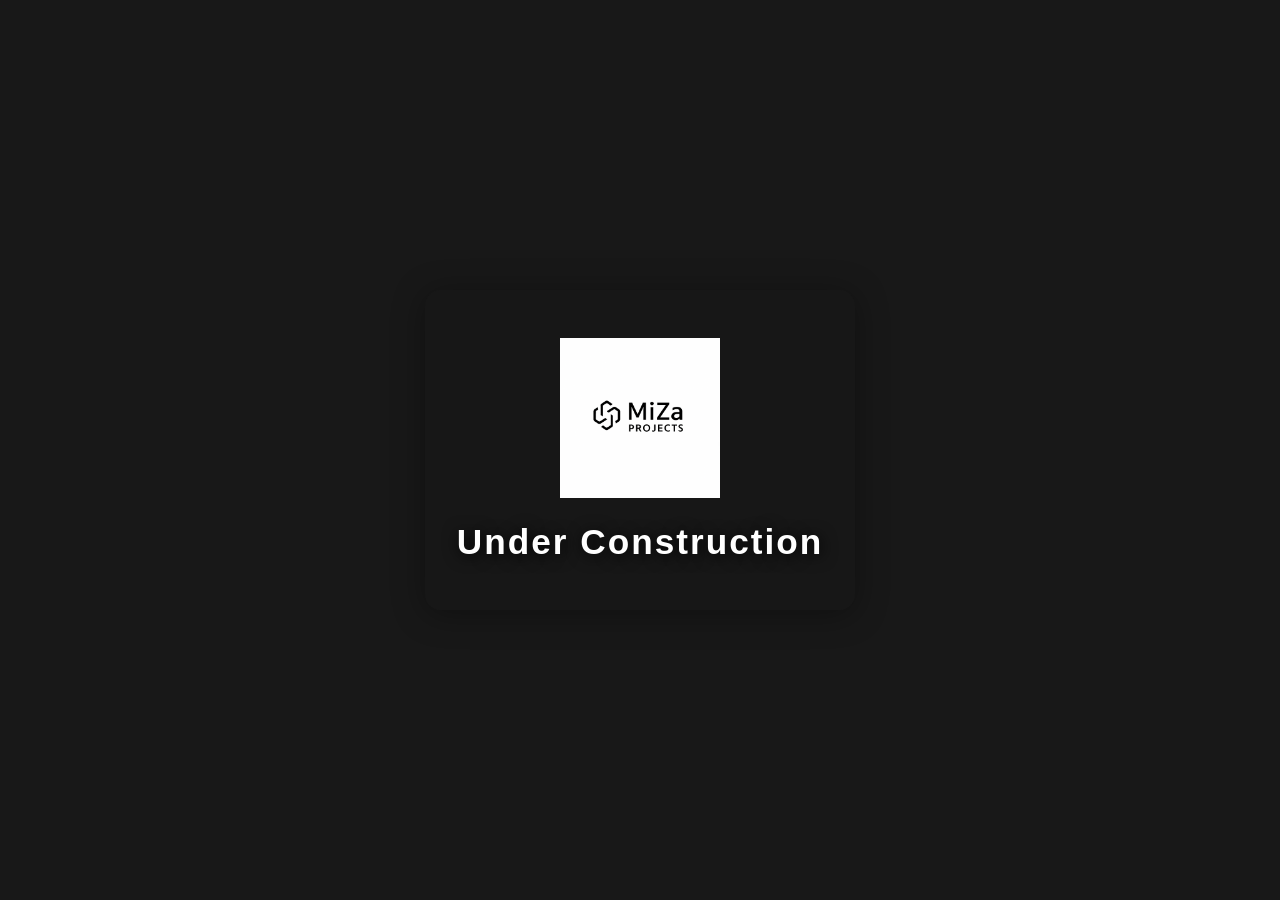
==== index.html @ 12dbcef3 "Add files via upload" ====
<!DOCTYPE html>
<html lang="en">
<head>
    <meta charset="UTF-8">
    <title>Under Construction</title>
    <link rel="stylesheet" href="splash.css">
</head>
<body>
    <div class="splash-container">
        <img src="logo.png" alt="Logo" class="logo">
        <h1>Under Construction</h1>
    </div>
</body>
</html>
---- splash.css ----
body {
    background: #181818;
    margin: 0;
    padding: 0;
    height: 100vh;
    display: flex;
    justify-content: center;
    align-items: center;
    font-family: 'Segoe UI', Arial, sans-serif;
}

.splash-container {
    display: flex;
    flex-direction: column;
    align-items: center;
    background: rgba(24, 24, 24, 0.95);
    padding: 48px 32px;
    border-radius: 16px;
    box-shadow: 0 4px 32px rgba(0,0,0,0.35);
}

.logo {
    width: 160px;
    height: auto;
    margin-bottom: 24px;
}

h1 {
    color: #fff;
    font-size: 2.2rem;
    letter-spacing: 2px;
    margin: 0;
    text-shadow: 1px 2px 16px #000;
}
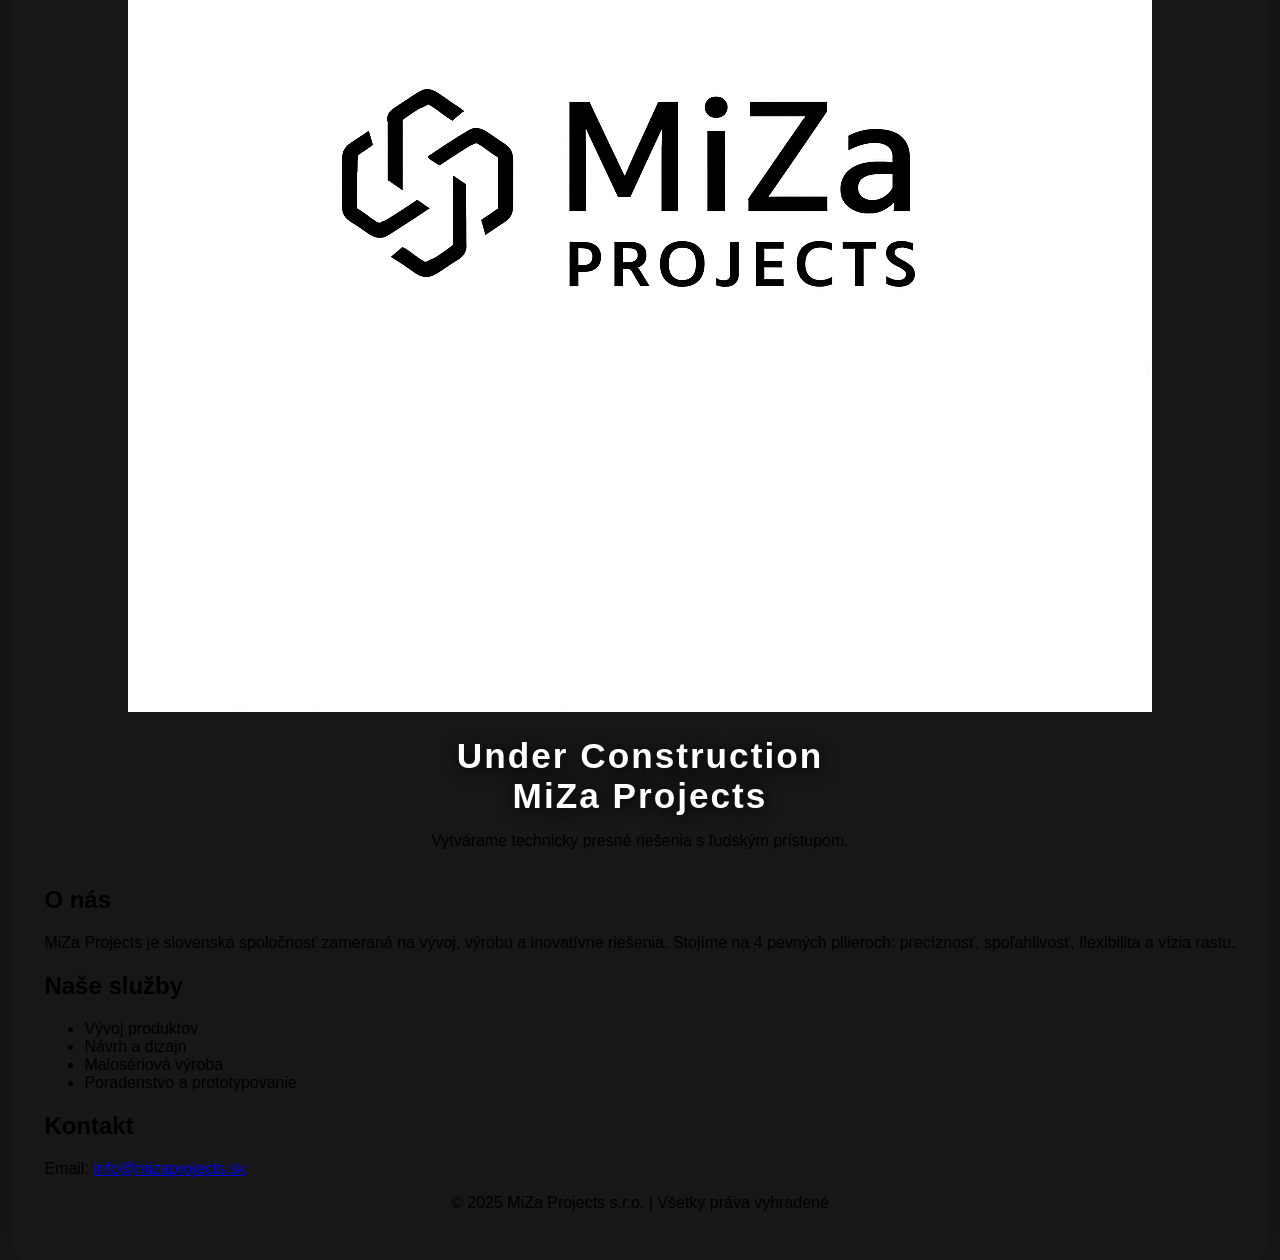
==== commit 2b1a0398: "index.html" ====
--- a/index.html
+++ b/index.html
@@ -9,6 +9,35 @@
     <div class="splash-container">
         <img src="logo.png" alt="Logo" class="logo">
         <h1>Under Construction</h1>
+        <h1>MiZa Projects</h1>
+    <p>Vytvárame technicky presné riešenia s ľudským prístupom.</p>
+  </header>
+
+  <main>
+    <section>
+      <h2>O nás</h2>
+      <p>MiZa Projects je slovenská spoločnosť zameraná na vývoj, výrobu a inovatívne riešenia. Stojíme na 4 pevných pilieroch: precíznosť, spoľahlivosť, flexibilita a vízia rastu.</p>
+    </section>
+
+    <section>
+      <h2>Naše služby</h2>
+      <ul>
+        <li>Vývoj produktov</li>
+        <li>Návrh a dizajn</li>
+        <li>Malosériová výroba</li>
+        <li>Poradenstvo a prototypovanie</li>
+      </ul>
+    </section>
+
+    <section>
+      <h2>Kontakt</h2>
+      <p>Email: <a href="mailto:info@mizaprojects.sk">info@mizaprojects.sk</a></p>
+    </section>
+  </main>
+
+  <footer>
+    &copy; 2025 MiZa Projects s.r.o. | Všetky práva vyhradené
+  </footer>
     </div>
 </body>
-</html>+</html>
--- a/splash.css
+++ b/splash.css
@@ -20,7 +20,7 @@
 }
 
 .logo {
-    width: 160px;
+    width: 1024px;
     height: auto;
     margin-bottom: 24px;
 }
@@ -31,4 +31,4 @@
     letter-spacing: 2px;
     margin: 0;
     text-shadow: 1px 2px 16px #000;
-}+}
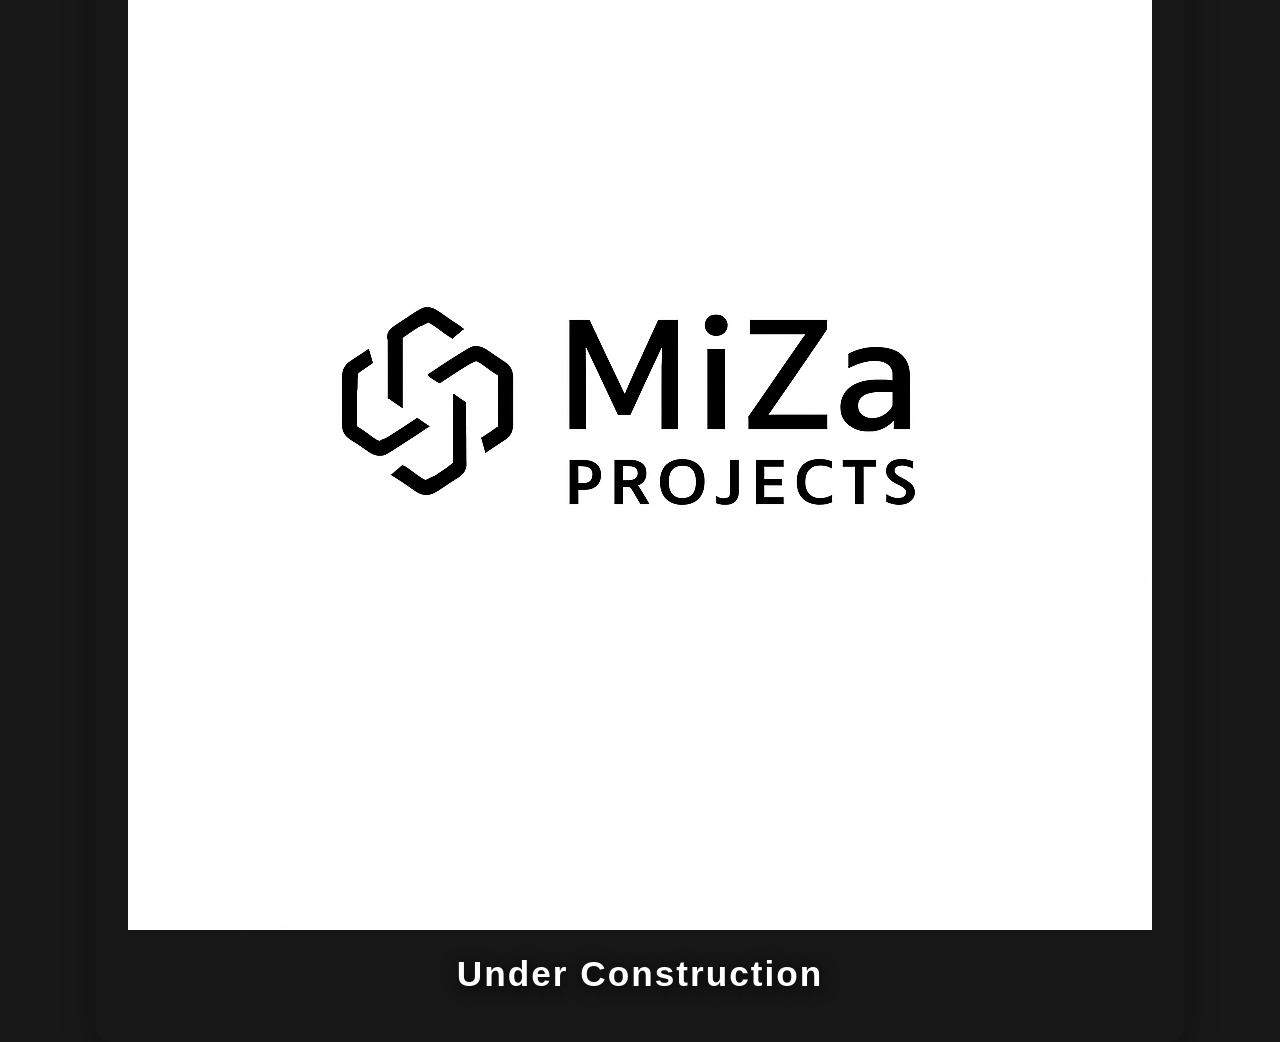
==== commit fd5c5930: "Add files via upload" ====
--- a/index.html
+++ b/index.html
@@ -9,35 +9,6 @@
     <div class="splash-container">
         <img src="logo.png" alt="Logo" class="logo">
         <h1>Under Construction</h1>
-        <h1>MiZa Projects</h1>
-    <p>Vytvárame technicky presné riešenia s ľudským prístupom.</p>
-  </header>
-
-  <main>
-    <section>
-      <h2>O nás</h2>
-      <p>MiZa Projects je slovenská spoločnosť zameraná na vývoj, výrobu a inovatívne riešenia. Stojíme na 4 pevných pilieroch: precíznosť, spoľahlivosť, flexibilita a vízia rastu.</p>
-    </section>
-
-    <section>
-      <h2>Naše služby</h2>
-      <ul>
-        <li>Vývoj produktov</li>
-        <li>Návrh a dizajn</li>
-        <li>Malosériová výroba</li>
-        <li>Poradenstvo a prototypovanie</li>
-      </ul>
-    </section>
-
-    <section>
-      <h2>Kontakt</h2>
-      <p>Email: <a href="mailto:info@mizaprojects.sk">info@mizaprojects.sk</a></p>
-    </section>
-  </main>
-
-  <footer>
-    &copy; 2025 MiZa Projects s.r.o. | Všetky práva vyhradené
-  </footer>
     </div>
 </body>
-</html>
+</html>
--- a/splash.css
+++ b/splash.css
@@ -31,4 +31,4 @@
     letter-spacing: 2px;
     margin: 0;
     text-shadow: 1px 2px 16px #000;
-}
+}
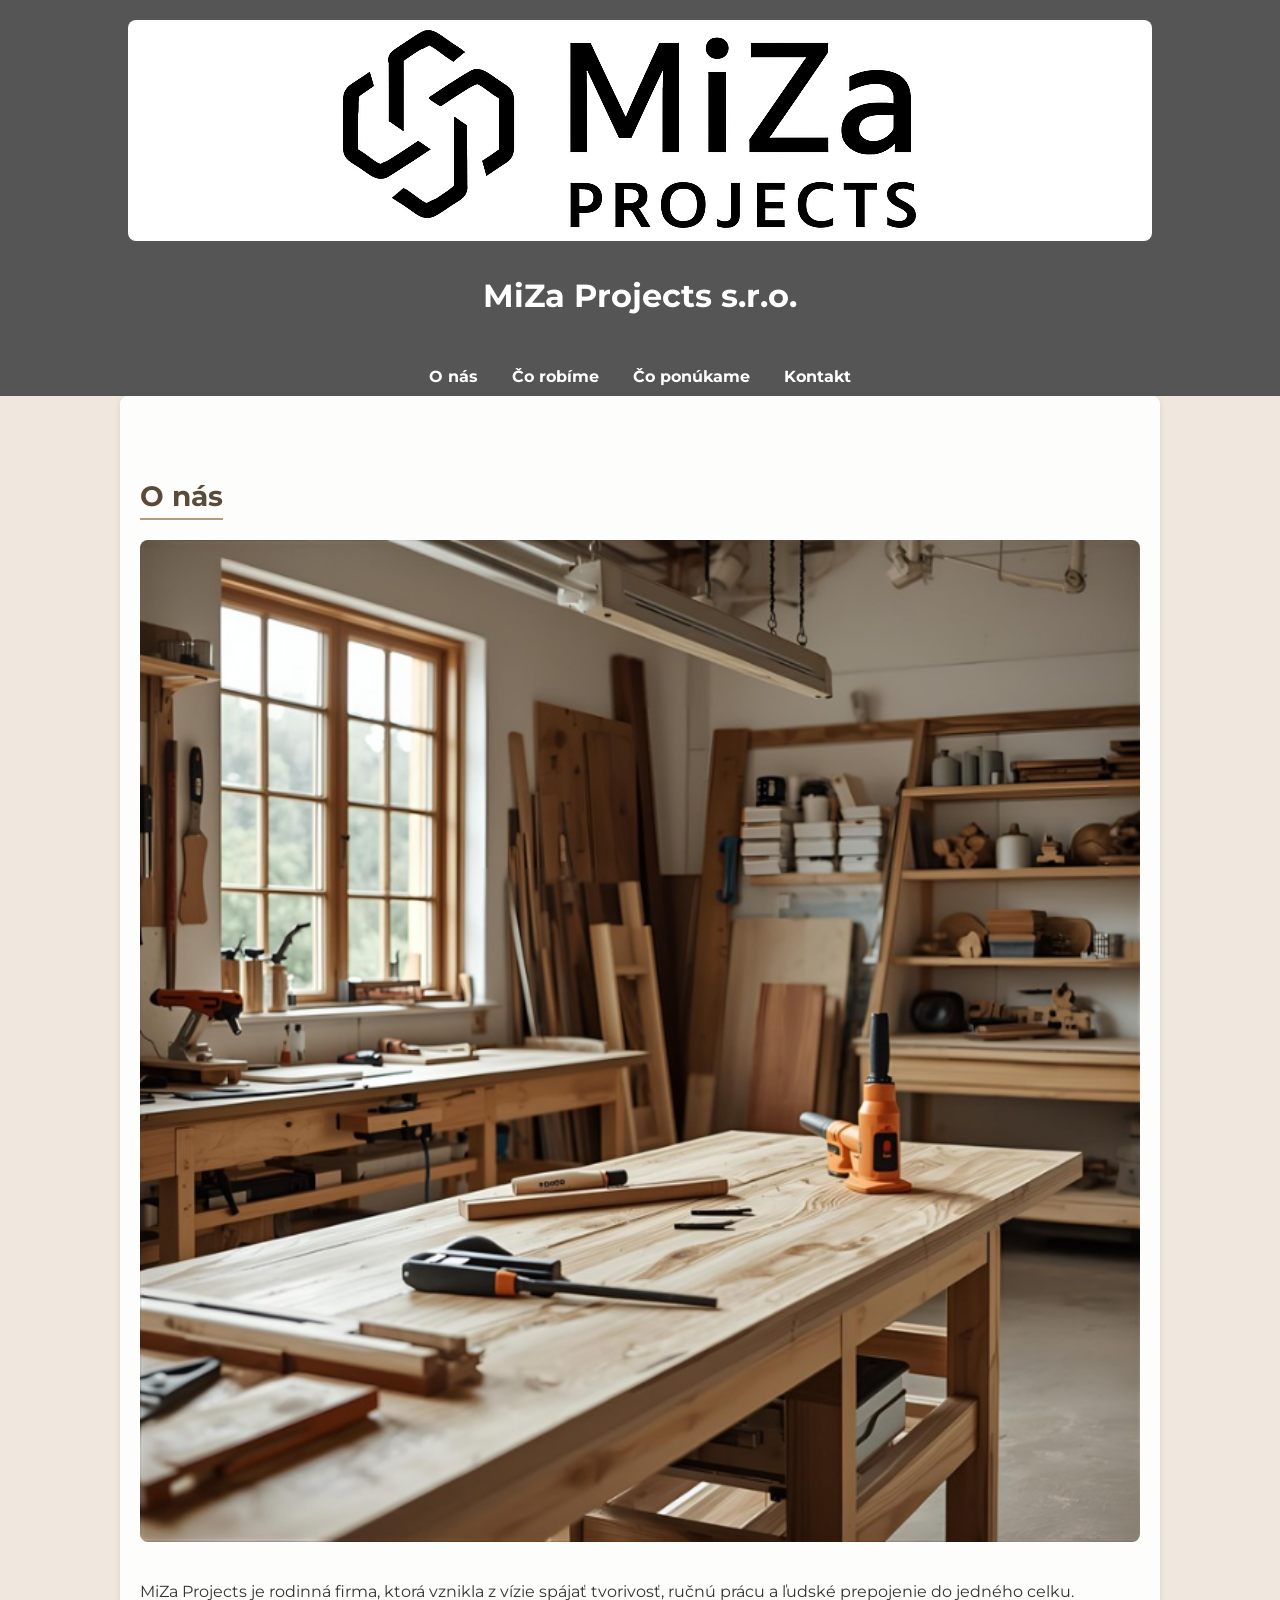
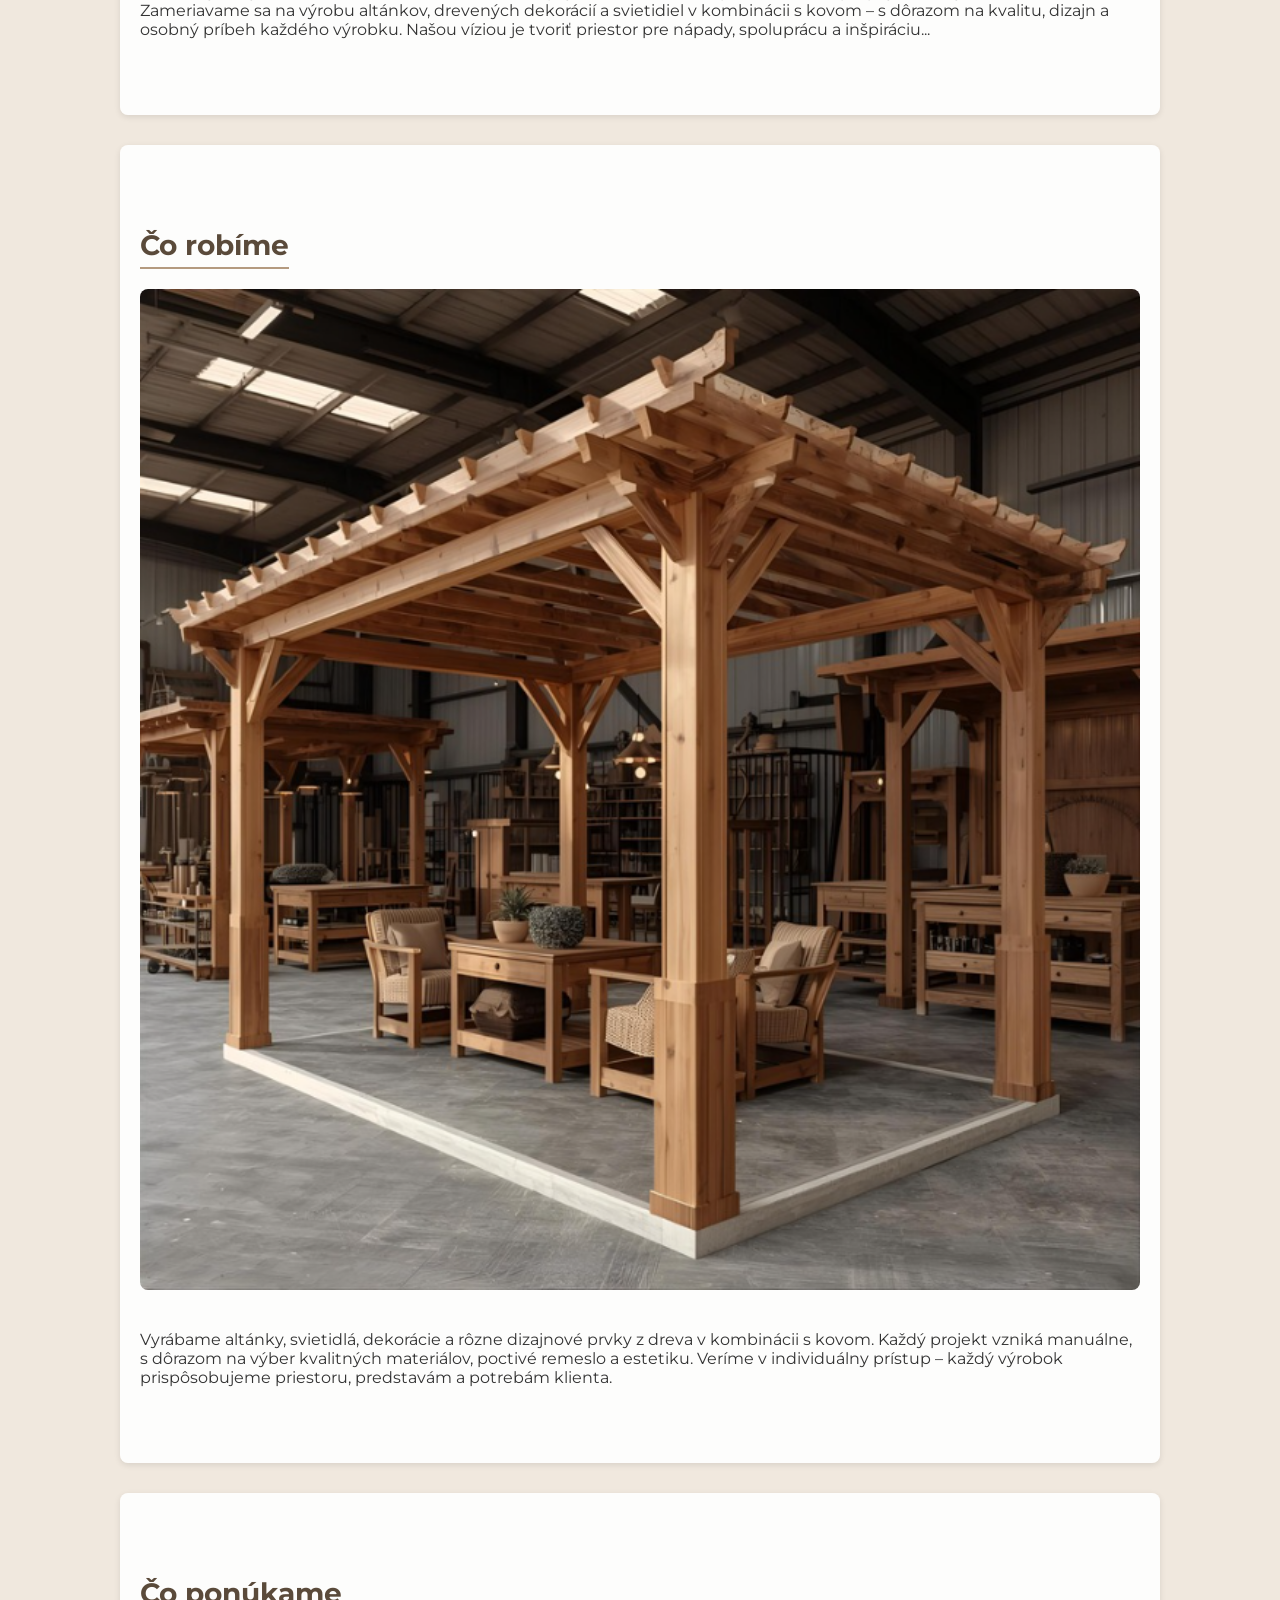
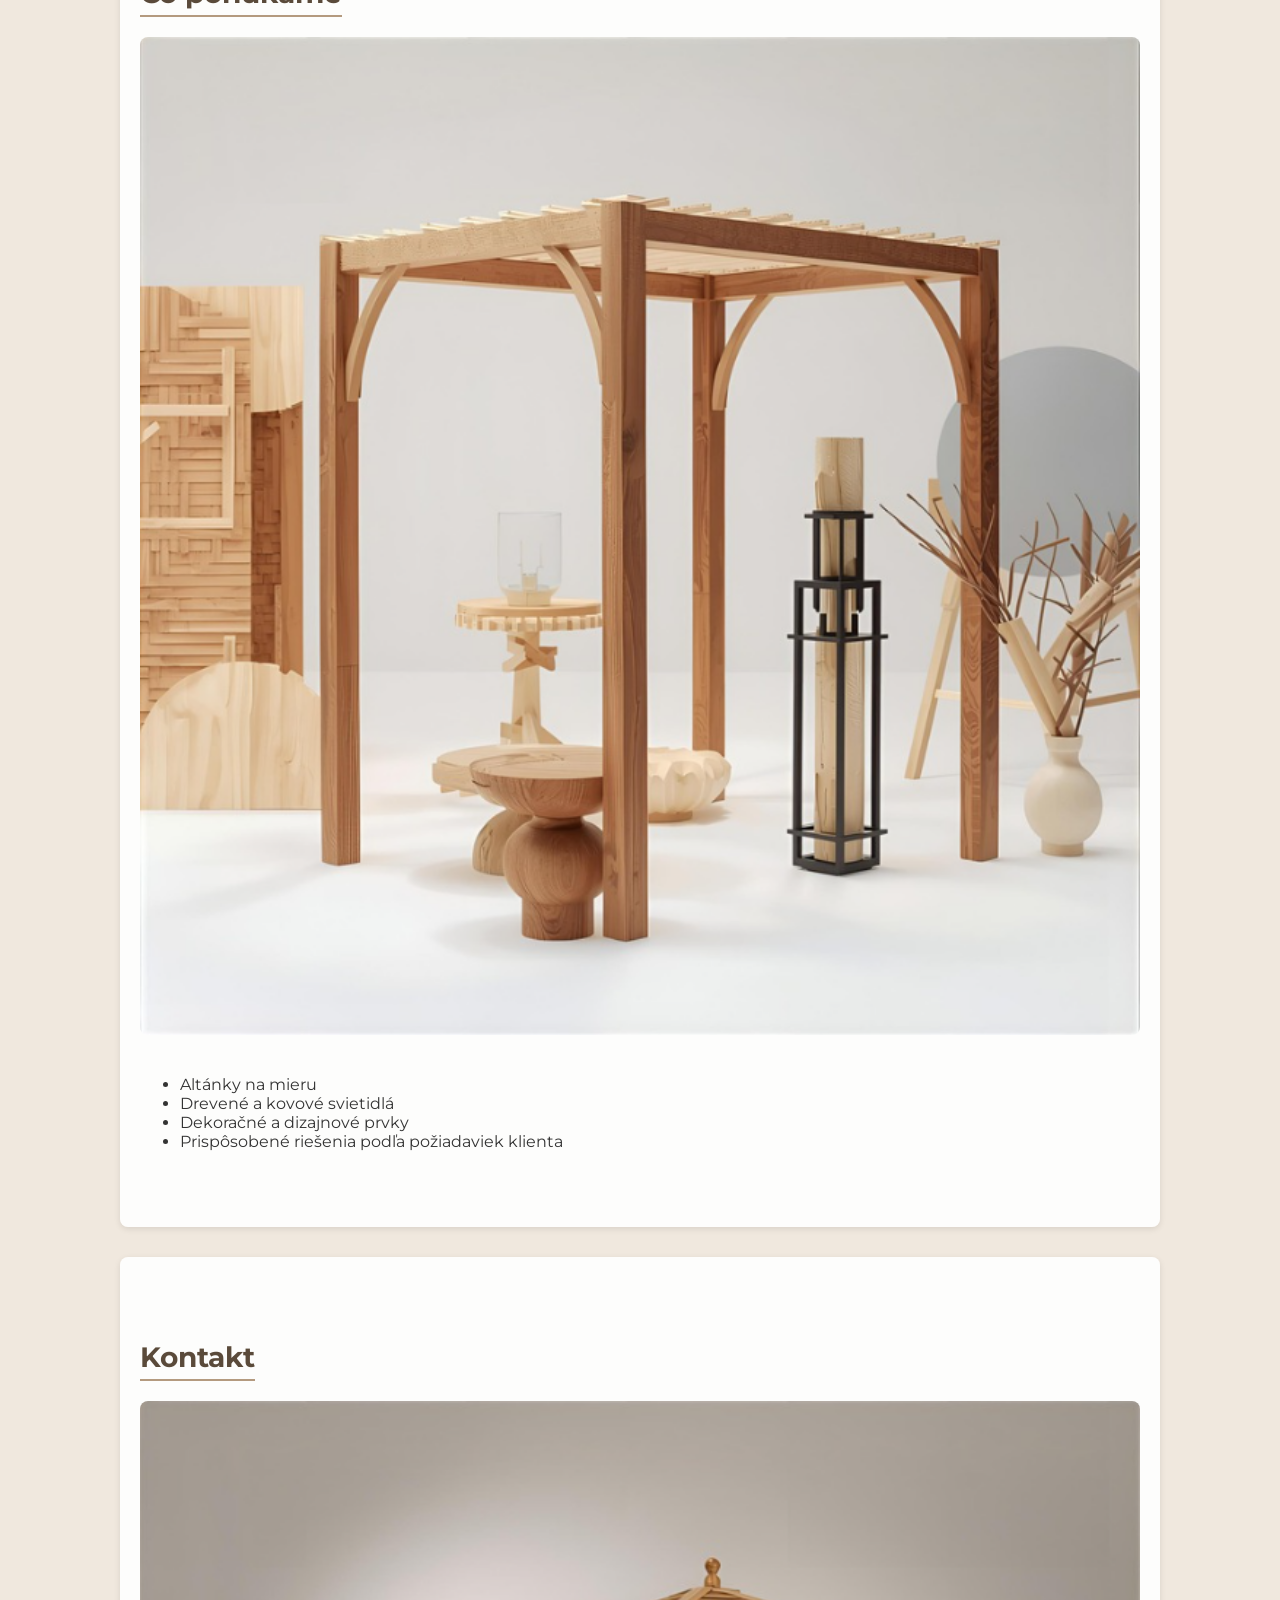
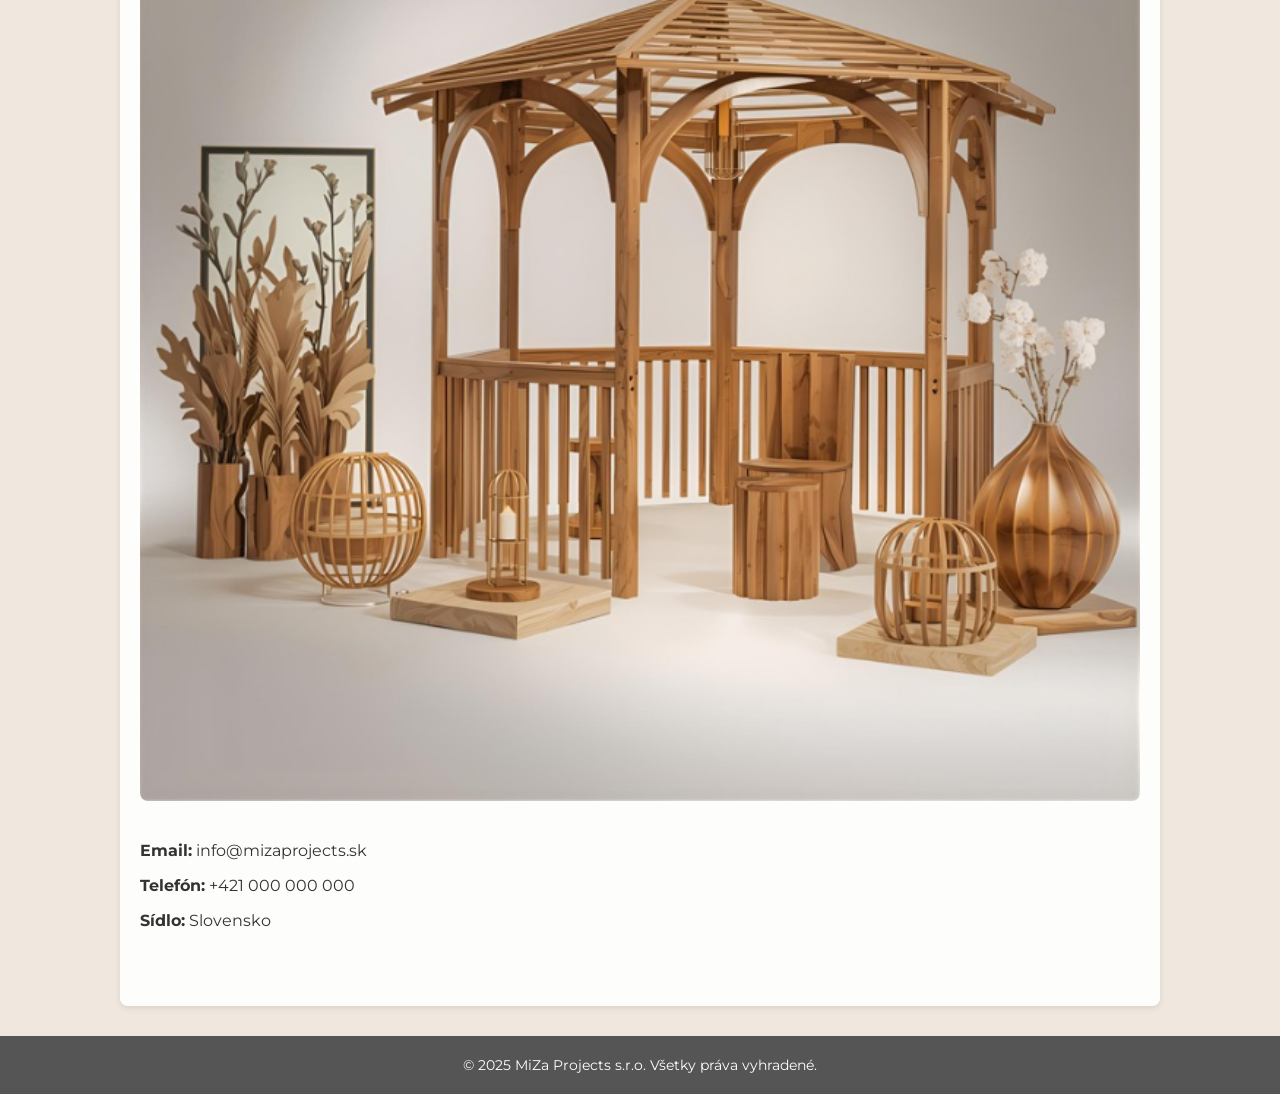
==== commit 4061a5fc: "Add files via upload" ====
--- a/index.html
+++ b/index.html
@@ -1,14 +1,121 @@
-<!DOCTYPE html>
-<html lang="en">
-<head>
-    <meta charset="UTF-8">
-    <title>Under Construction</title>
-    <link rel="stylesheet" href="splash.css">
-</head>
-<body>
-    <div class="splash-container">
-        <img src="logo.png" alt="Logo" class="logo">
-        <h1>Under Construction</h1>
-    </div>
-</body>
-</html>+<!DOCTYPE html>
+<html lang="sk">
+<head>
+<meta charset="UTF-8" />
+<meta name="viewport" content="width=device-width, initial-scale=1.0" />
+<title>MiZa Projects s.r.o.</title>
+<link href="https://fonts.googleapis.com/css2?family=Montserrat:wght@400;600&display=swap" rel="stylesheet">
+<style>
+  body {
+    margin: 0;
+    font-family: 'Montserrat', sans-serif;
+    background: #f0e8de url('https://www.transparenttextures.com/patterns/wood-pattern.png');
+    color: #333;
+  }
+  header {
+    background: #555;
+    color: #fff;
+    padding: 20px;
+    text-align: center;
+  }
+  header img {
+    height: 100%;
+    margin-bottom: 10px;
+    border-radius: 8px;
+  }
+  nav {
+    background: #555;
+    text-align: center;
+    padding: 10px 0;
+  }
+  nav a {
+    color: #fff;
+    margin: 0 15px;
+    text-decoration: none;
+    font-weight: bold;
+  }
+  section {
+    padding: 60px 20px;
+    max-width: 1000px;
+    margin: auto;
+    border-radius: 8px;
+    box-shadow: 0 2px 6px rgba(0,0,0,0.1);
+    background: rgba(255,255,255,0.9);
+    margin-bottom: 30px;
+  }
+  .title {
+    text-align: center;
+    margin-bottom: 20px;
+    color: #5a4a3a;
+    font-size: 28px;
+    border-bottom: 2px solid #b49a7f;
+    display: inline-block;
+    padding-bottom: 5px;
+  }
+  .section-img {
+    width: 100%;
+    max-height: 100%;
+    object-fit: cover;
+    border-radius: 8px;
+    margin-bottom: 20px;
+  }
+  footer {
+    background: #555;
+    color: #fff;
+    padding: 20px;
+    text-align: center;
+    font-size: 14px;
+  }
+</style>
+</head>
+<body>
+
+<header>
+  <img src="logo.png" alt="logo">
+  <h1>MiZa Projects s.r.o.</h1>
+</header>
+
+<nav>
+  <a href="#o-nas">O nás</a>
+  <a href="#co-robime">Čo robíme</a>
+  <a href="#ponuka">Čo ponúkame</a>
+  <a href="#kontakt">Kontakt</a>
+</nav>
+
+<section id="o-nas" class="about">
+  <h2 class="title">O nás</h2>
+  <img src="onas.png" alt="Dielňa a nástroje" class="section-img">
+  <p>MiZa Projects je rodinná firma, ktorá vznikla z vízie spájať tvorivosť, ručnú prácu a ľudské prepojenie do jedného celku. Zameriavame sa na výrobu altánkov, drevených dekorácií a svietidiel v kombinácii s kovom – s dôrazom na kvalitu, dizajn a osobný príbeh každého výrobku. Našou víziou je tvoriť priestor pre nápady, spoluprácu a inšpiráciu...</p>
+</section>
+
+<section id="co-robime" class="services">
+  <h2 class="title">Čo robíme</h2>
+  <img src="robime.png" alt="Výroba altánkov a svietidiel" class="section-img">
+  <p>Vyrábame altánky, svietidlá, dekorácie a rôzne dizajnové prvky z dreva v kombinácii s kovom. Každý projekt vzniká manuálne, s dôrazom na výber kvalitných materiálov, poctivé remeslo a estetiku. Veríme v individuálny prístup – každý výrobok prispôsobujeme priestoru, predstavám a potrebám klienta.</p>
+</section>
+
+<section id="ponuka" class="offer">
+  <h2 class="title">Čo ponúkame</h2>
+  <img src="ponukame.png" alt="Produkty na mieru" class="section-img">
+  <ul>
+    <li>Altánky na mieru</li>
+    <li>Drevené a kovové svietidlá</li>
+    <li>Dekoračné a dizajnové prvky</li>
+    <li>Prispôsobené riešenia podľa požiadaviek klienta</li>
+  </ul>
+</section>
+
+<section id="kontakt" class="contact">
+  <h2 class="title">Kontakt</h2>
+  <img src="ponukame2.png" alt="Kontakt a kancelária" class="section-img">
+  <p><strong>Email:</strong> info@mizaprojects.sk</p>
+  <p><strong>Telefón:</strong> +421 000 000 000</p>
+  <p><strong>Sídlo:</strong> Slovensko</p>
+</section>
+
+<footer>
+  © 2025 MiZa Projects s.r.o. Všetky práva vyhradené.
+</footer>
+
+</body>
+</html>
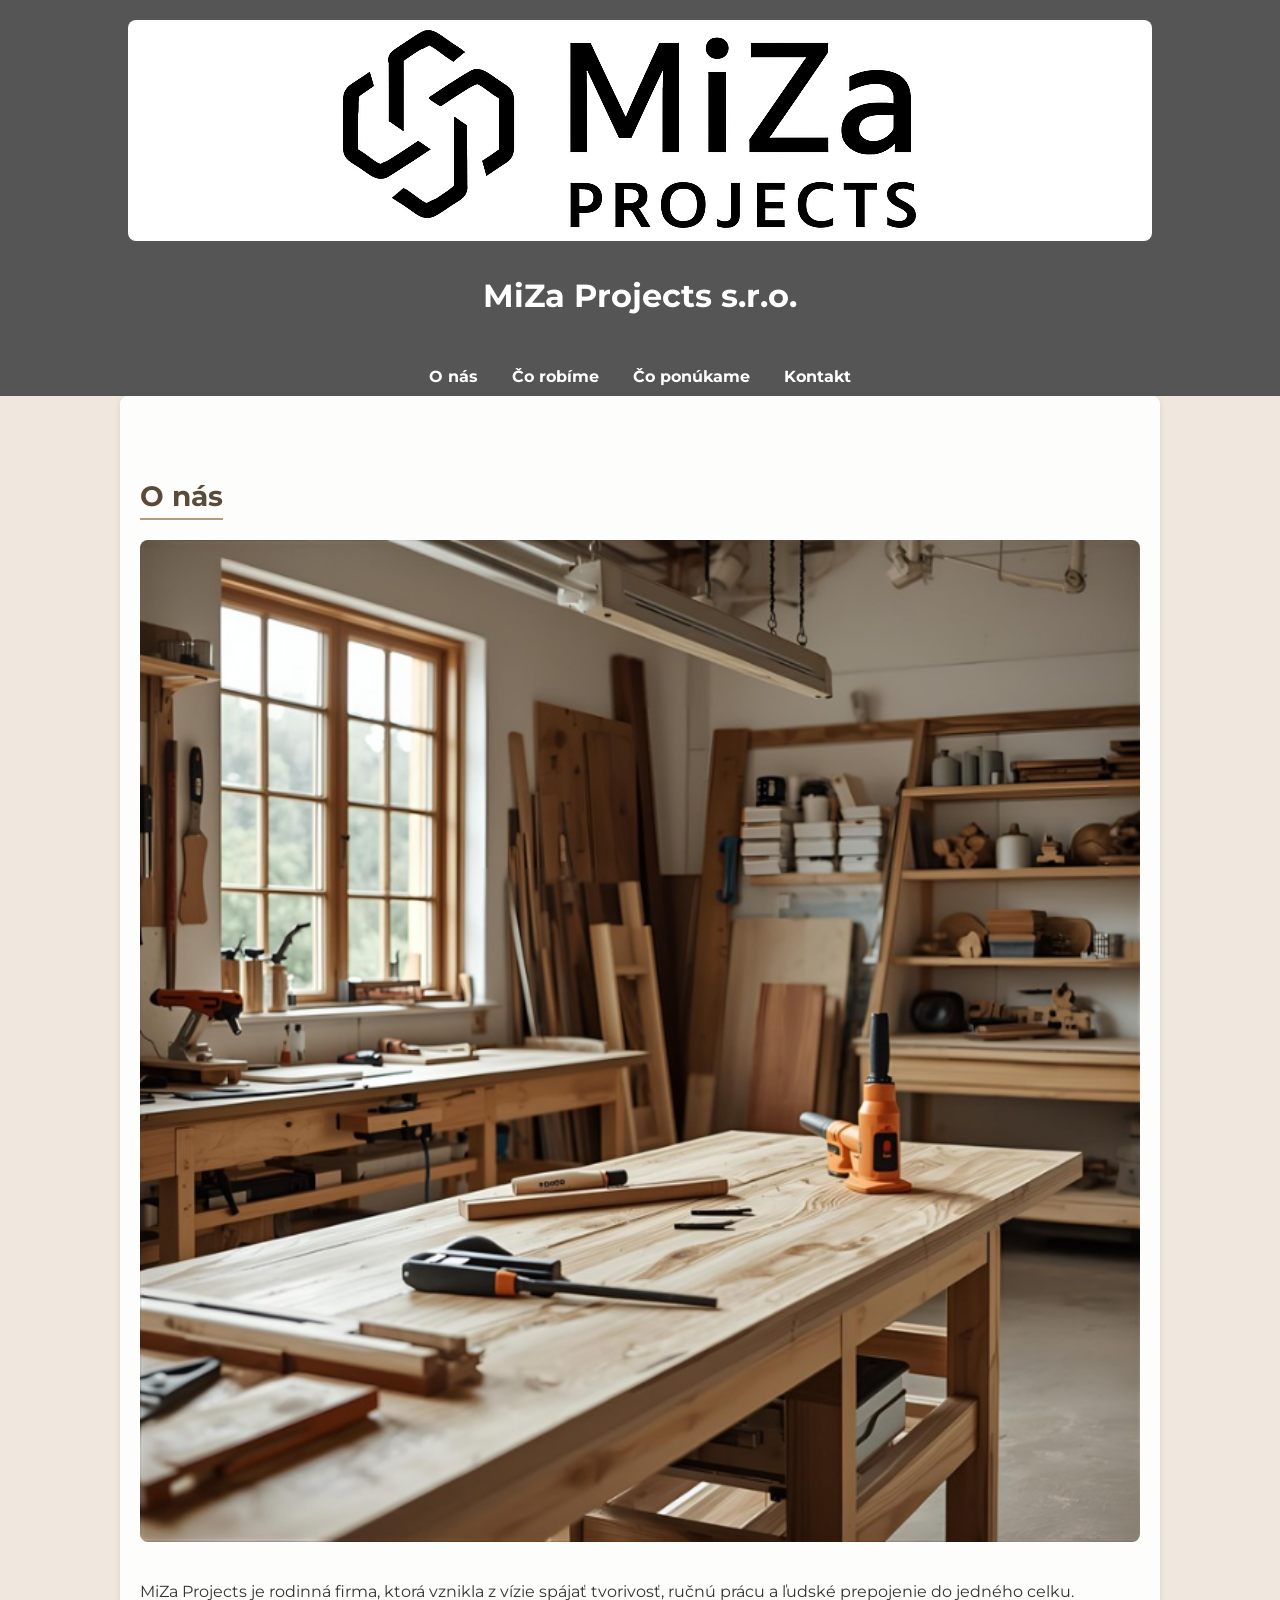
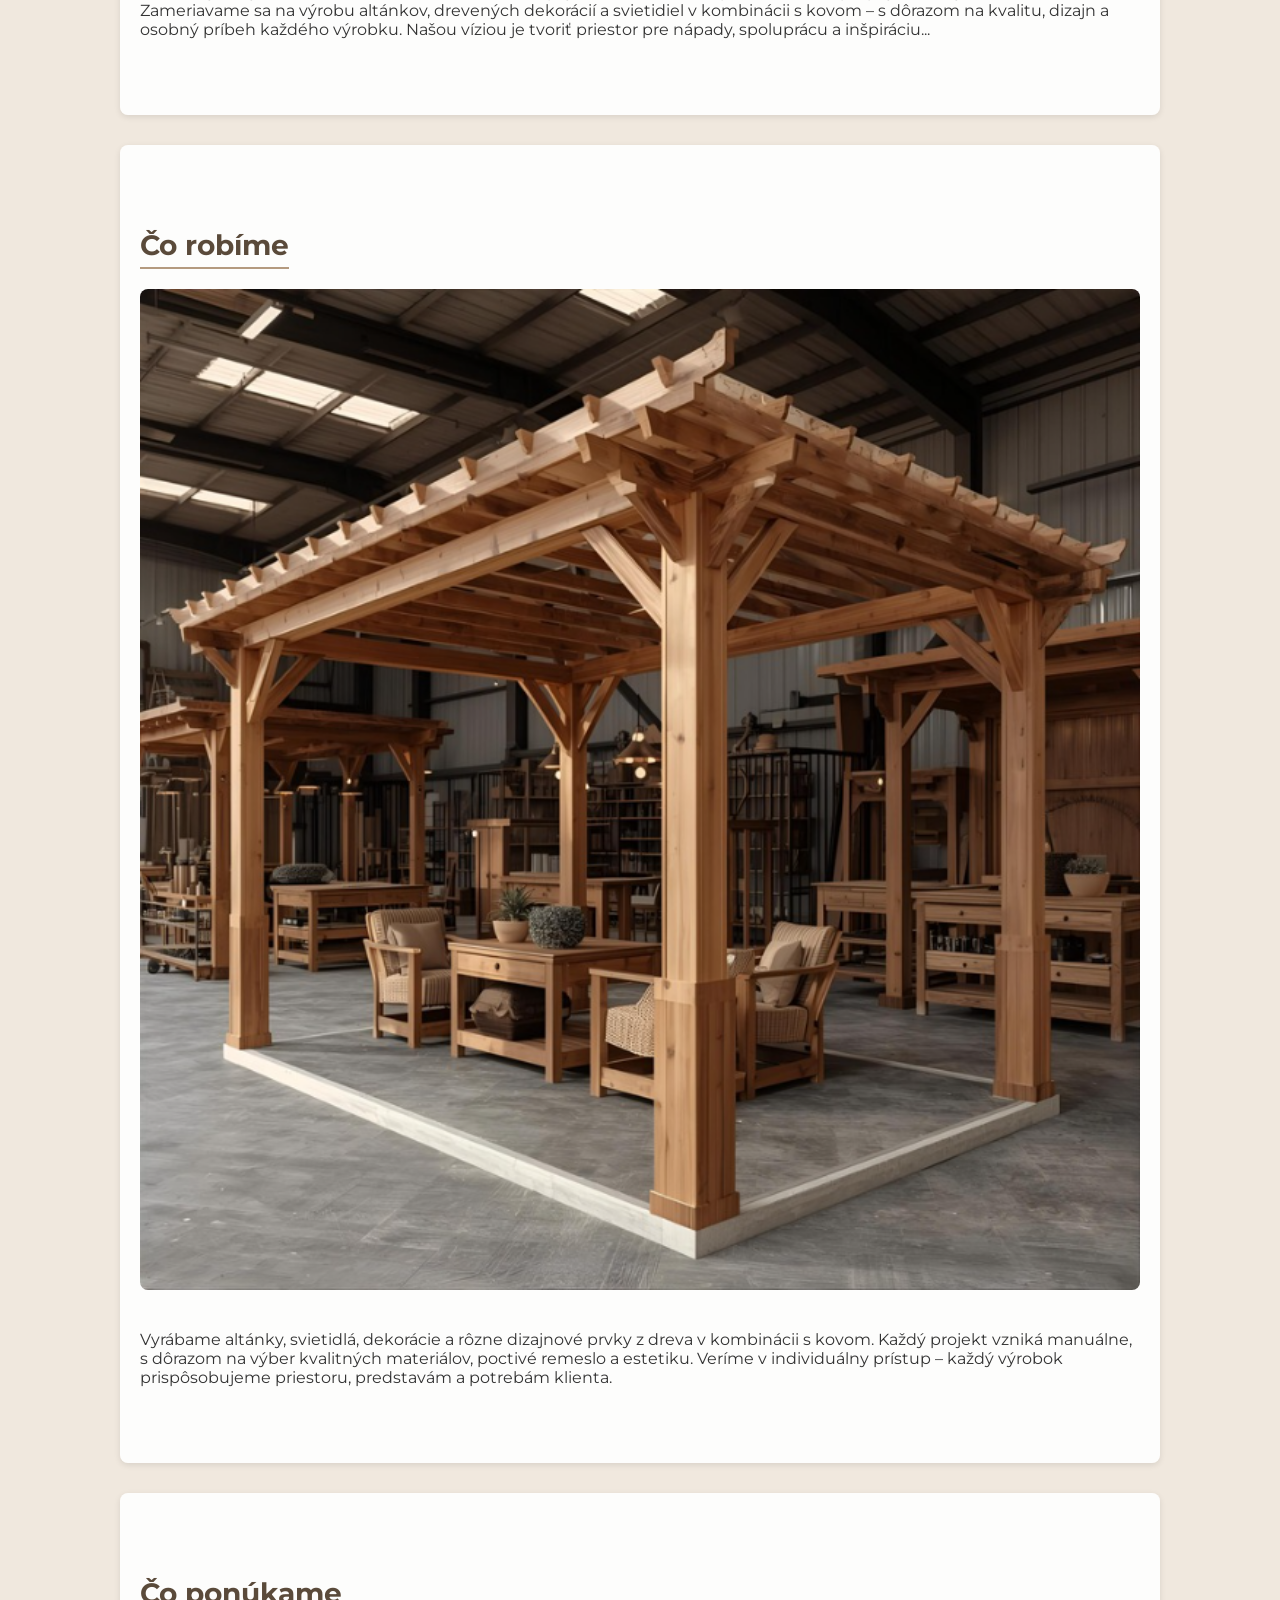
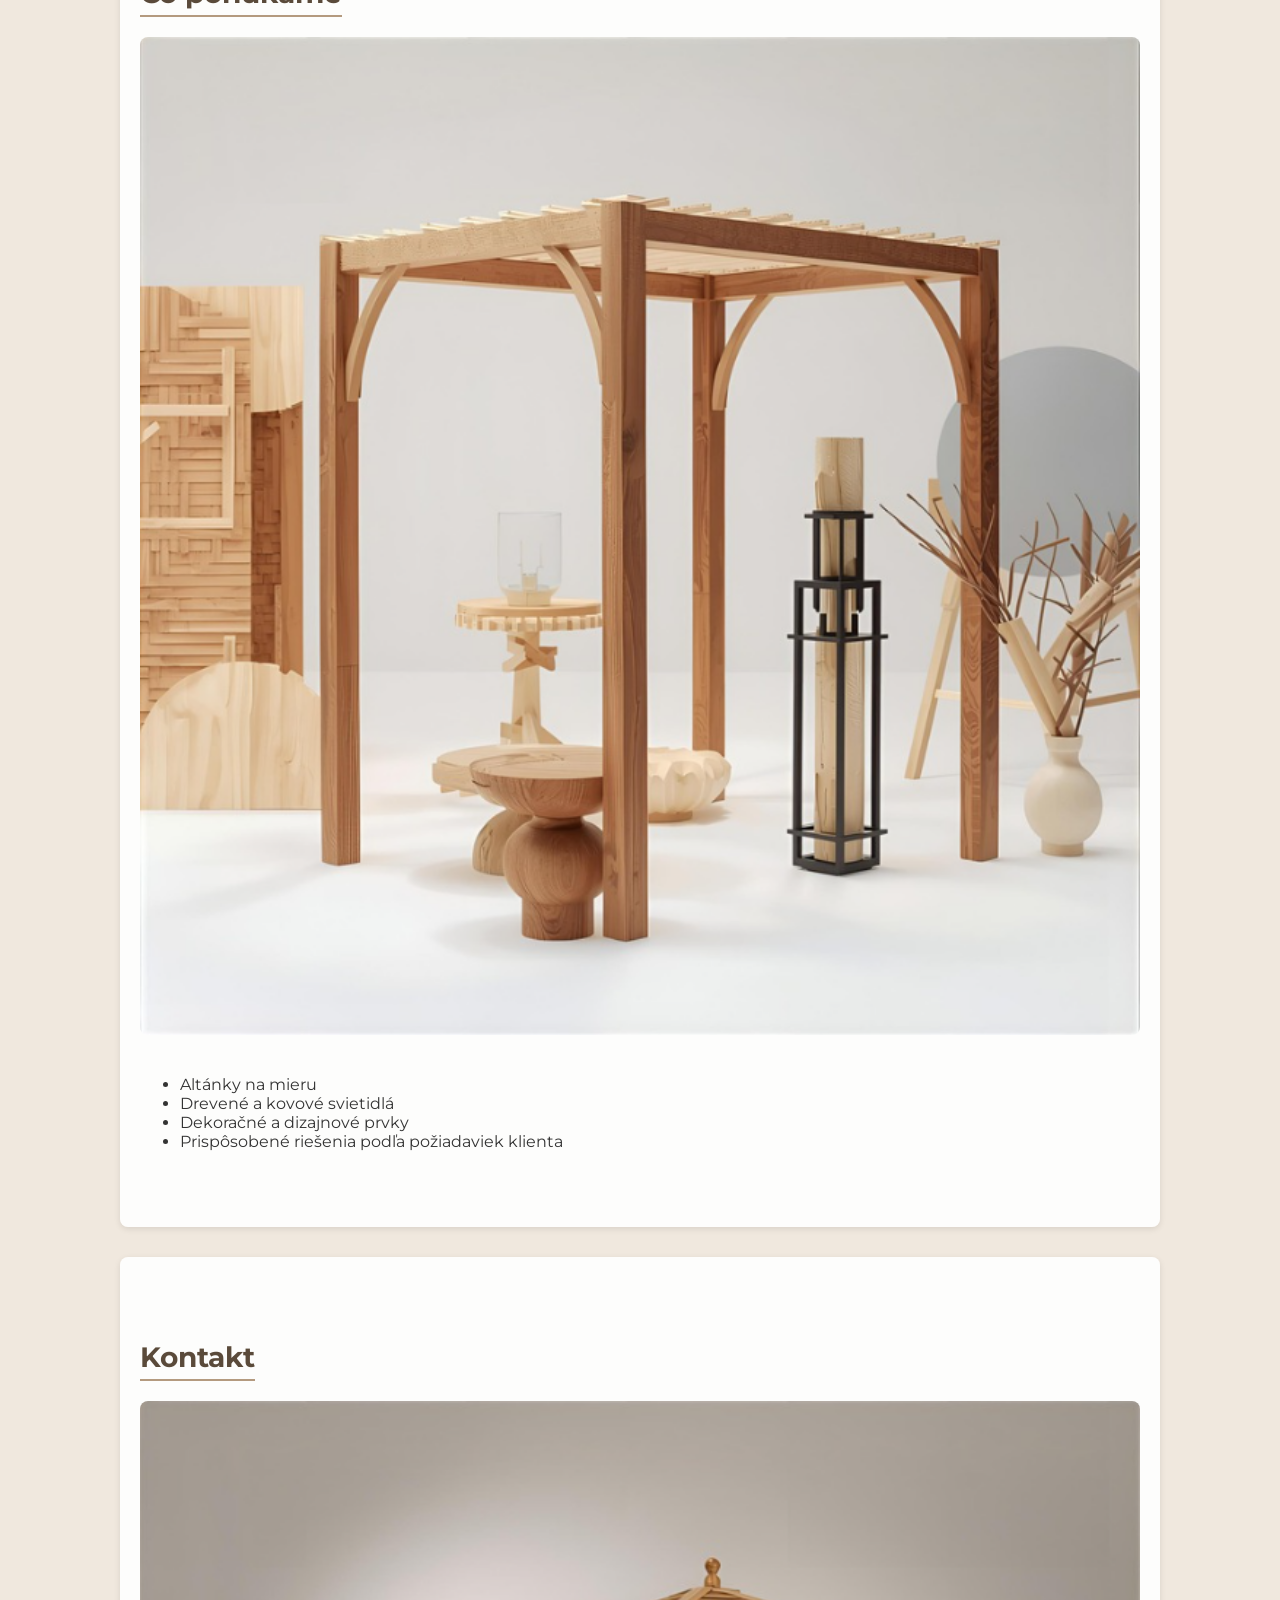
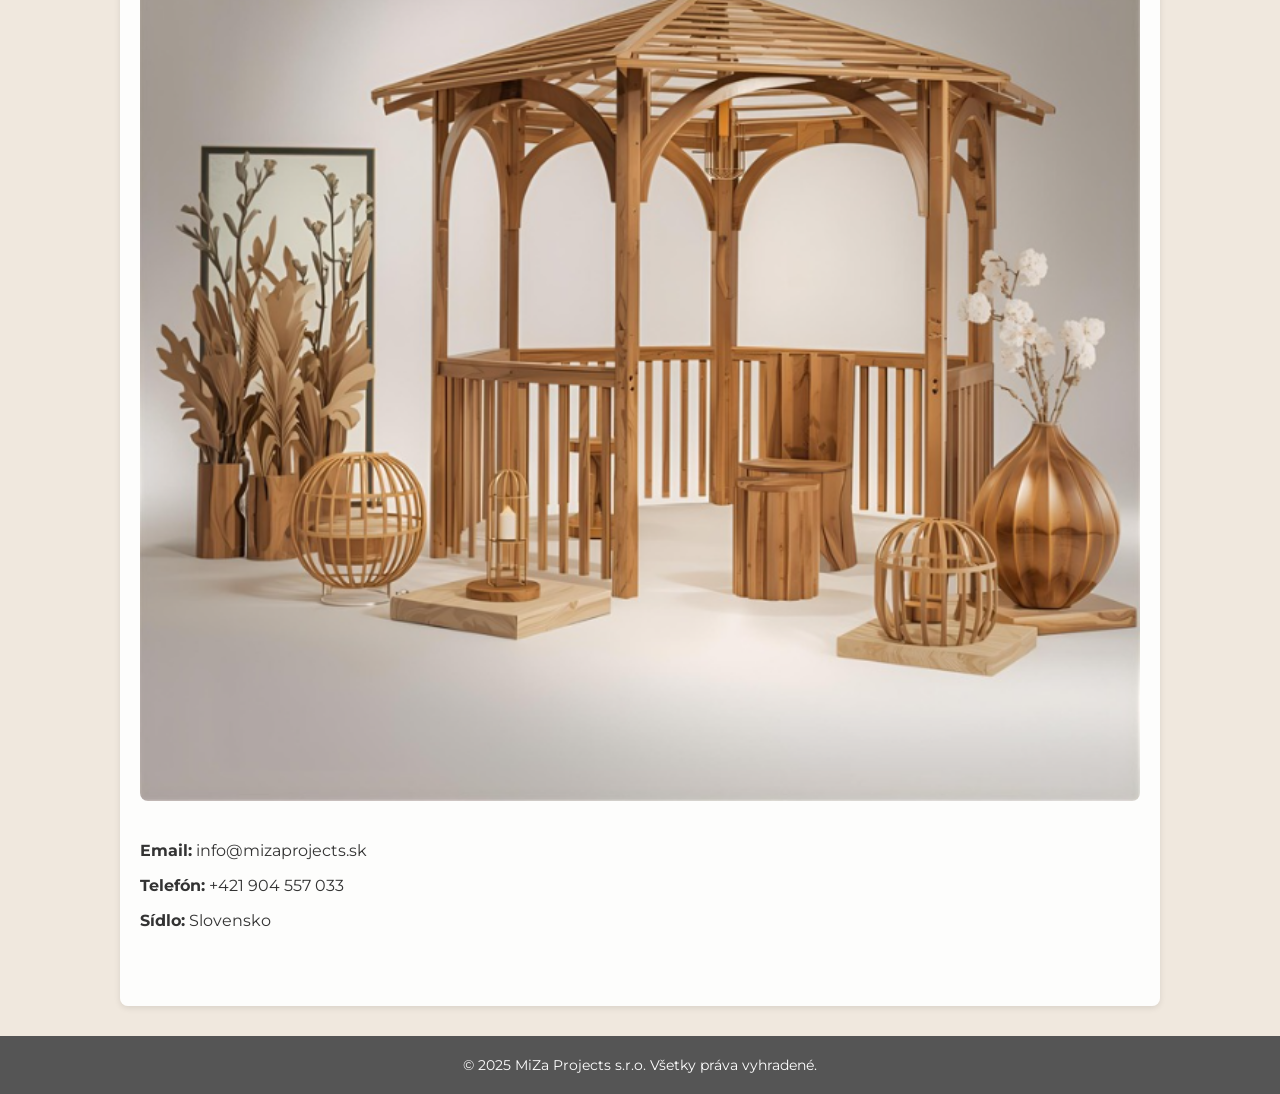
==== commit 1858c088: "Update index.html" ====
--- a/index.html
+++ b/index.html
@@ -109,7 +109,7 @@
   <h2 class="title">Kontakt</h2>
   <img src="ponukame2.png" alt="Kontakt a kancelária" class="section-img">
   <p><strong>Email:</strong> info@mizaprojects.sk</p>
-  <p><strong>Telefón:</strong> +421 000 000 000</p>
+  <p><strong>Telefón:</strong> +421 904 557 033</p>
   <p><strong>Sídlo:</strong> Slovensko</p>
 </section>
 
@@ -119,3 +119,4 @@
 
 </body>
 </html>
+
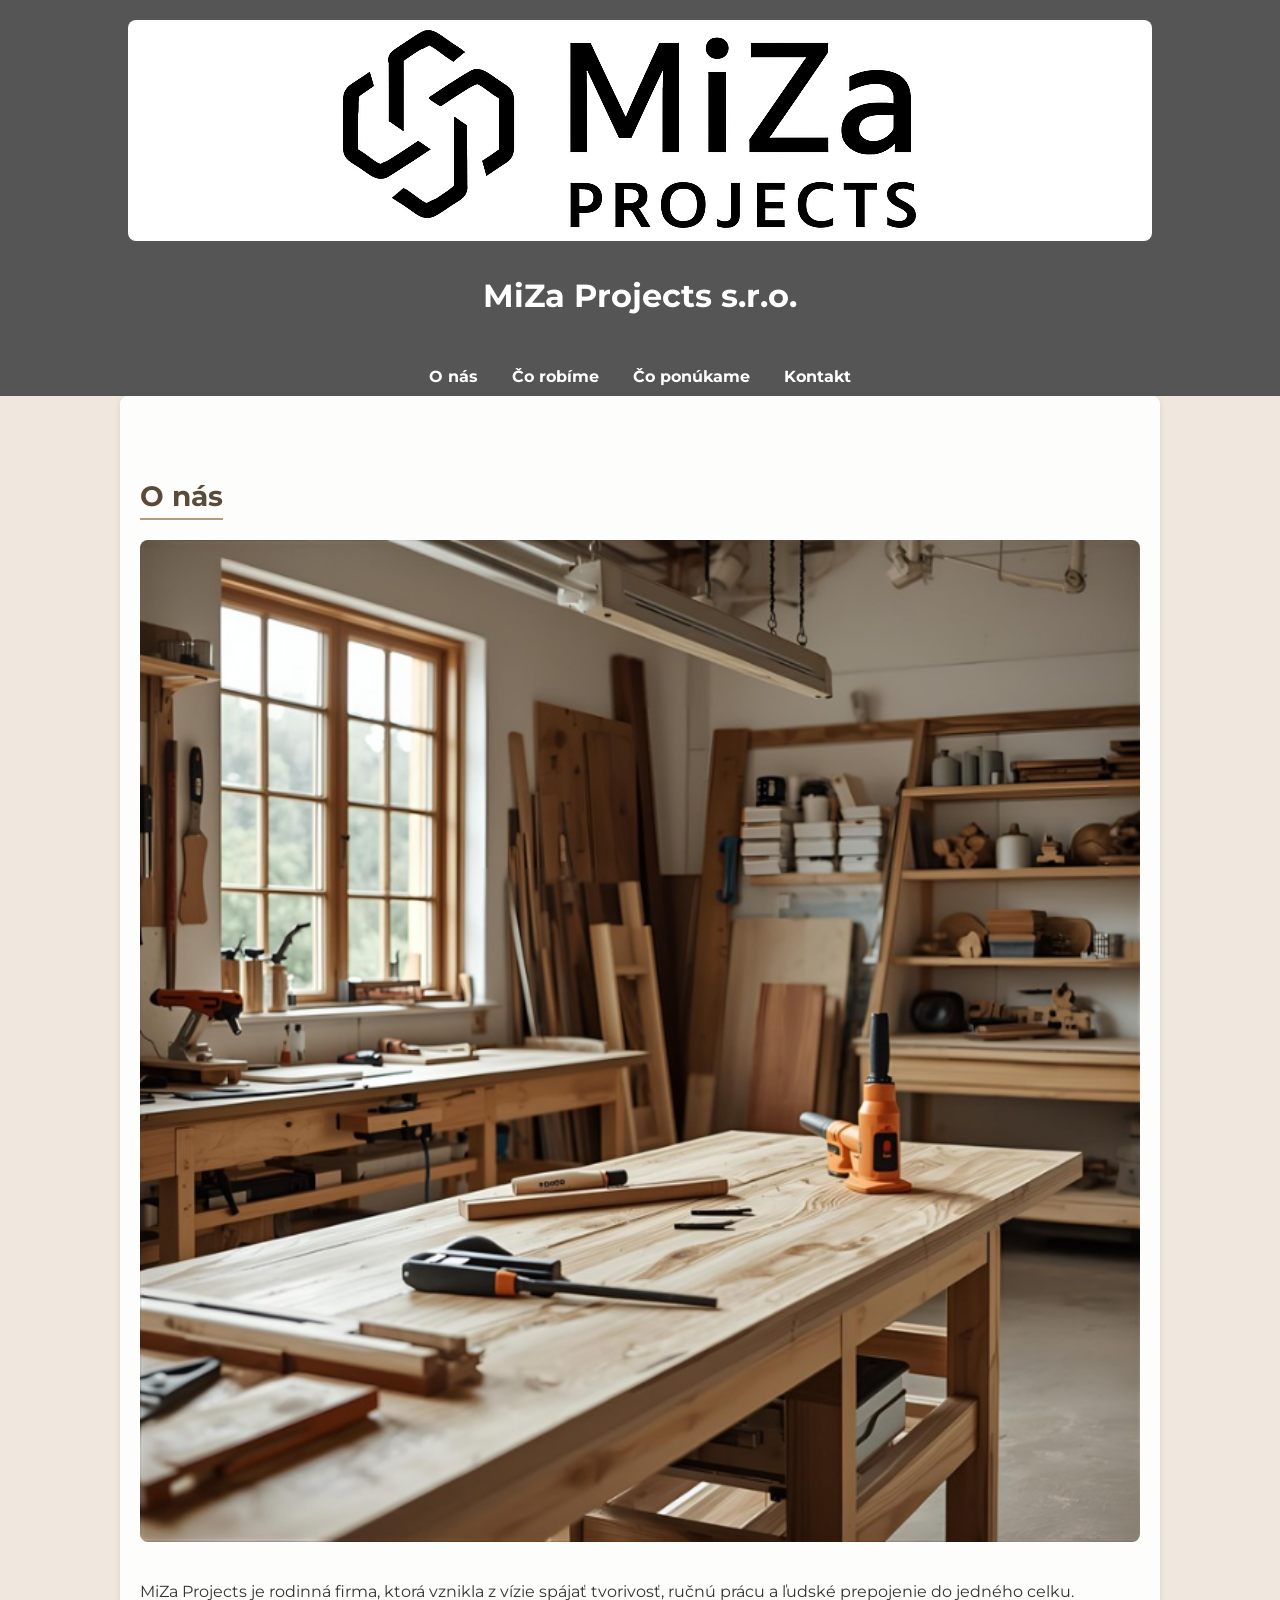
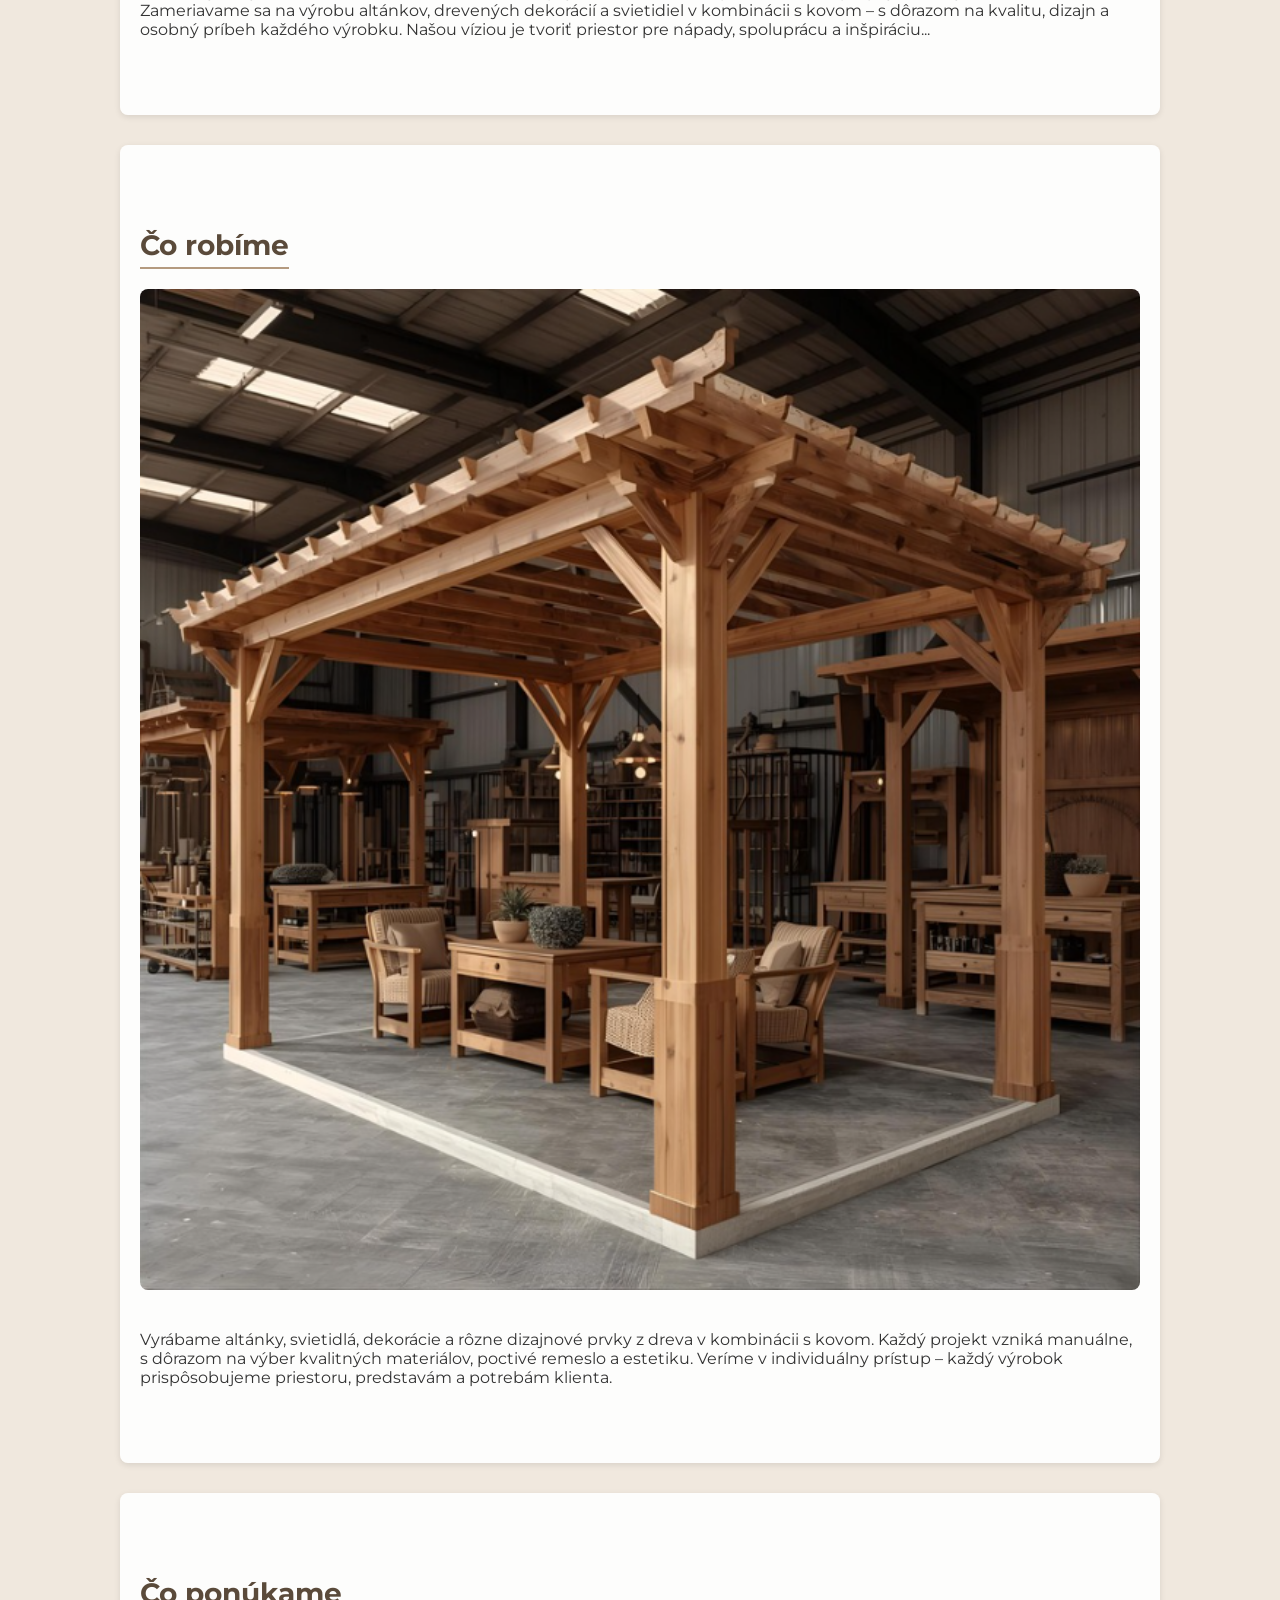
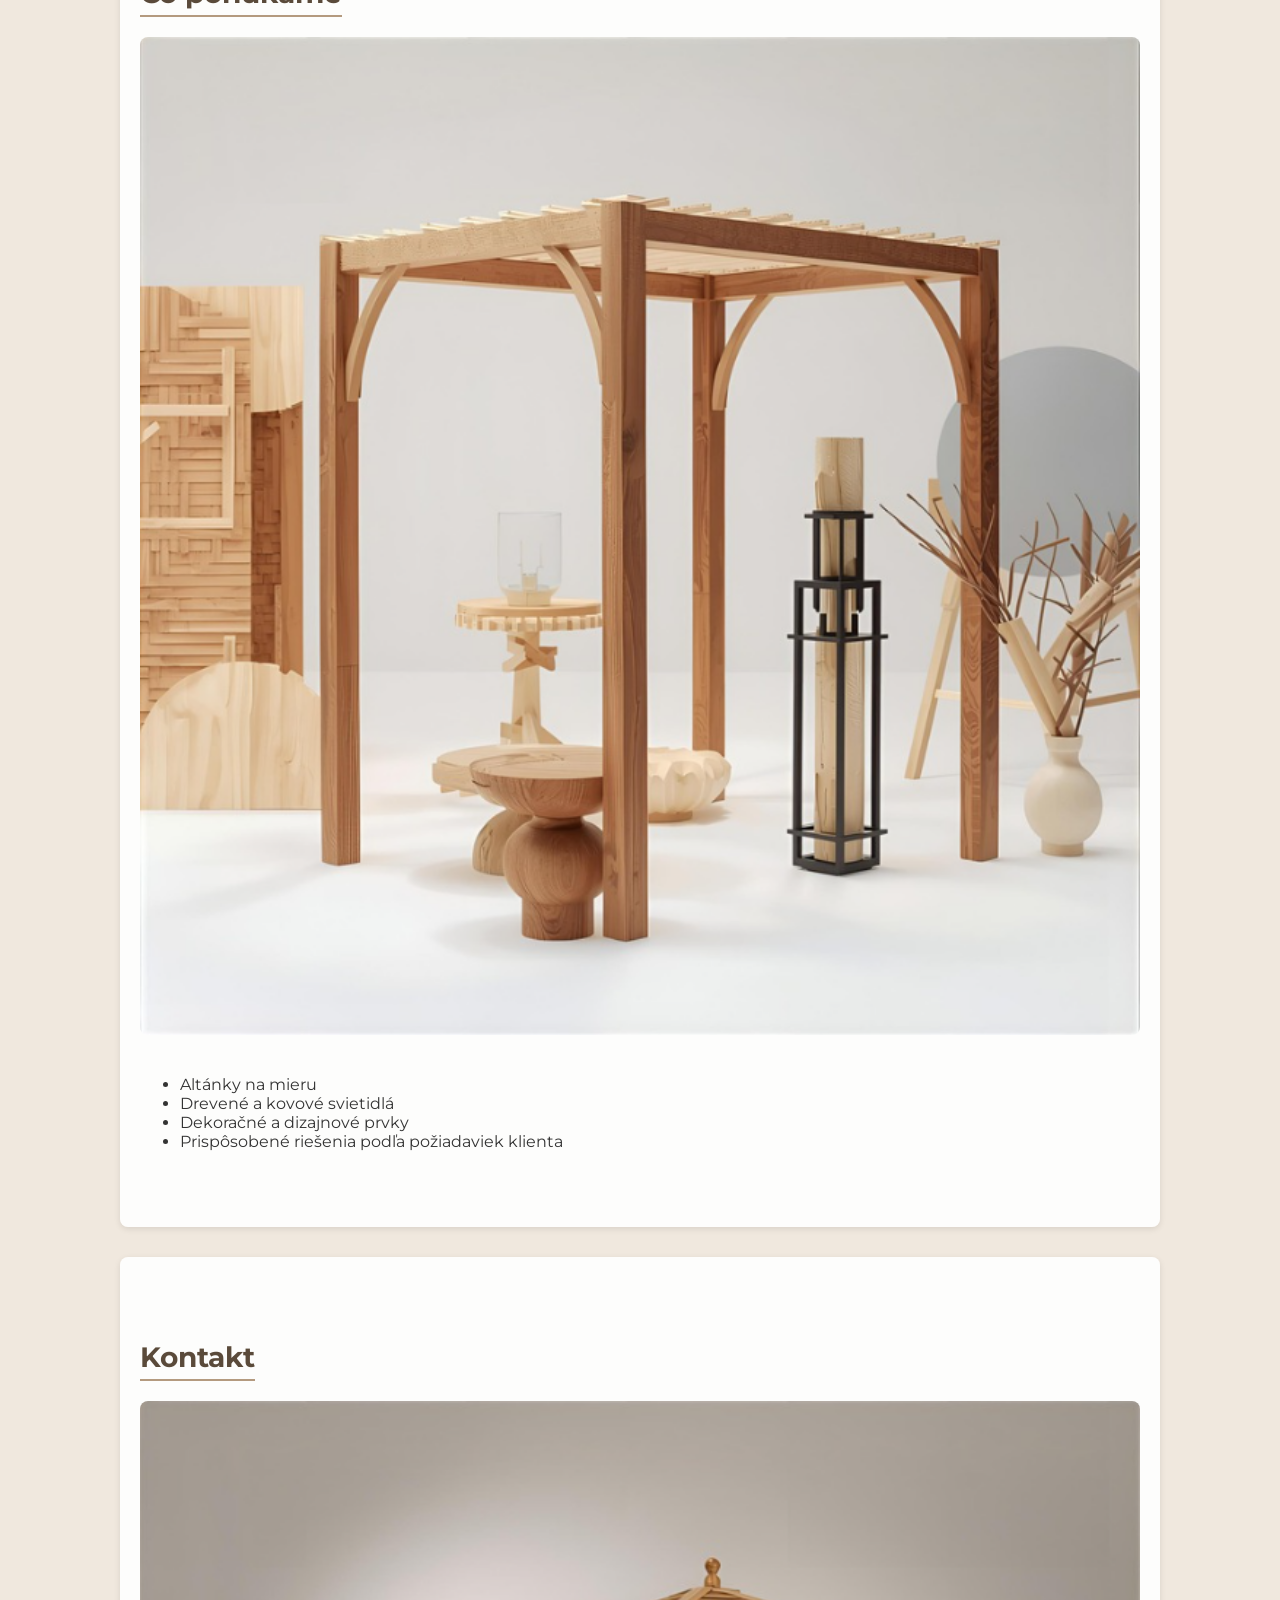
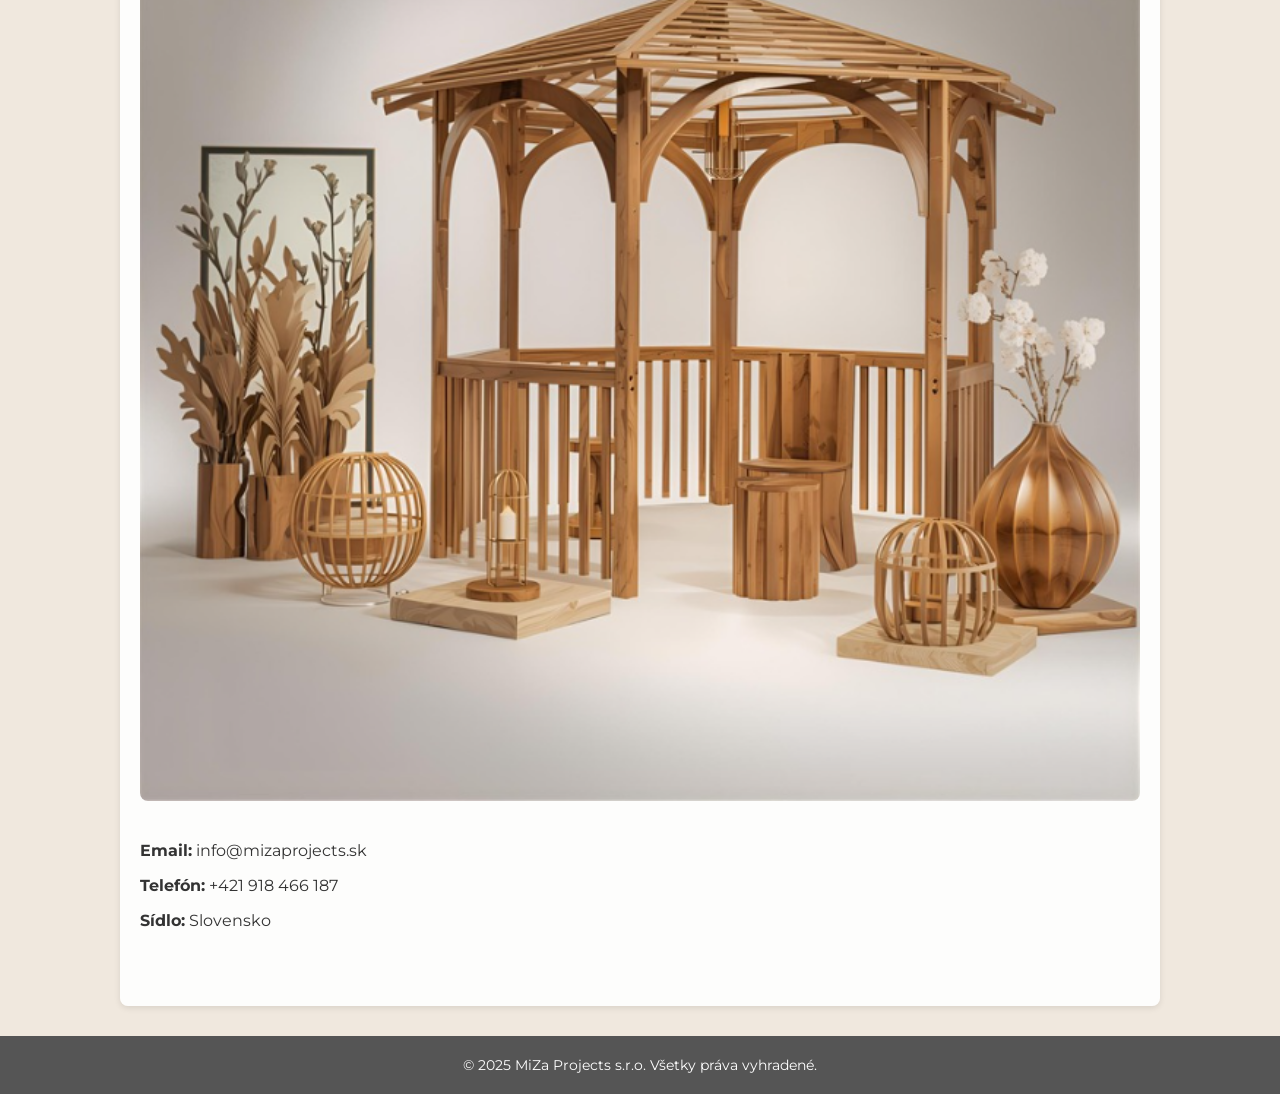
==== commit 03bd4265: "Change contact phone number in index.html Updated contact phone number in the contact section." ====
--- a/index.html
+++ b/index.html
@@ -19,7 +19,9 @@
     text-align: center;
   }
   header img {
-    height: 100%;
+    max-width: 100%;
+    height: auto;
+    object-fit: contain;
     margin-bottom: 10px;
     border-radius: 8px;
   }
@@ -109,7 +111,7 @@
   <h2 class="title">Kontakt</h2>
   <img src="ponukame2.png" alt="Kontakt a kancelária" class="section-img">
   <p><strong>Email:</strong> info@mizaprojects.sk</p>
-  <p><strong>Telefón:</strong> +421 904 557 033</p>
+  <p><strong>Telefón:</strong> +421 918 466 187</p>
   <p><strong>Sídlo:</strong> Slovensko</p>
 </section>
 
@@ -120,3 +122,6 @@
 </body>
 </html>
 
+
+
+
